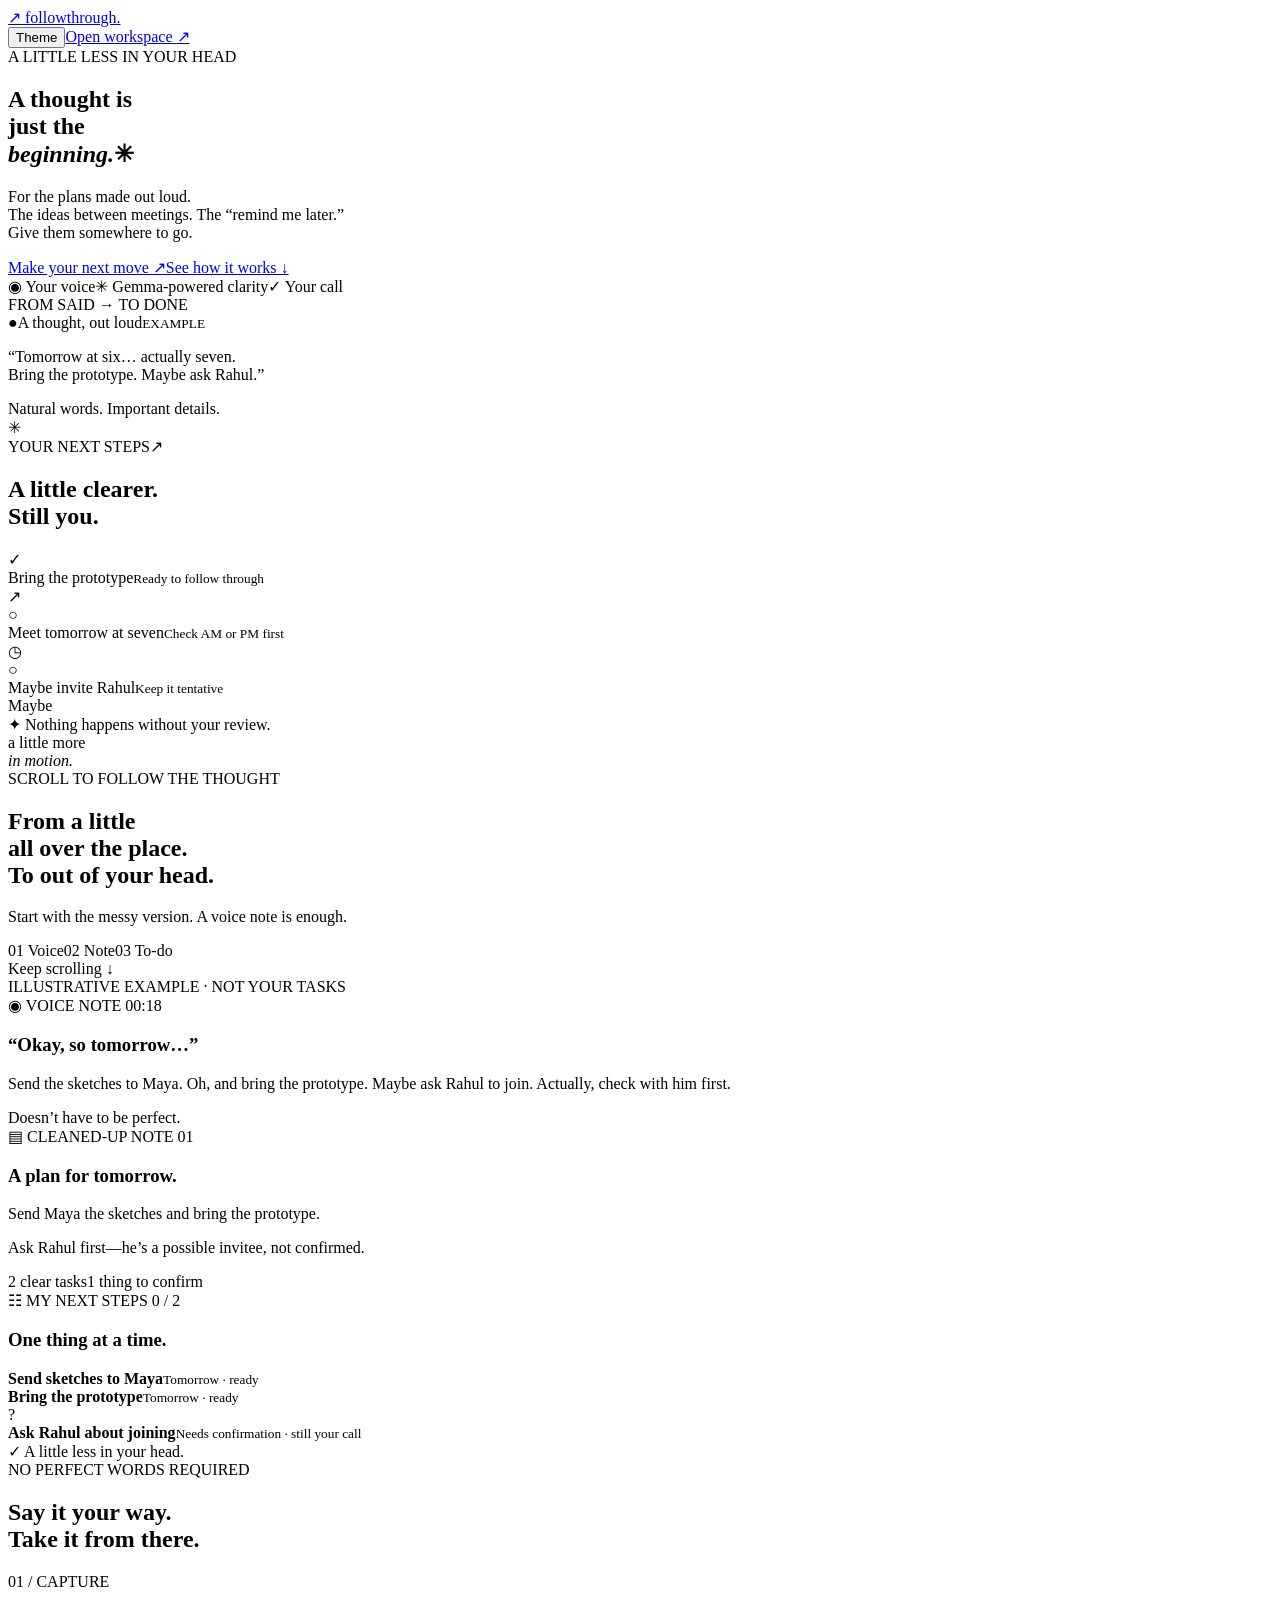
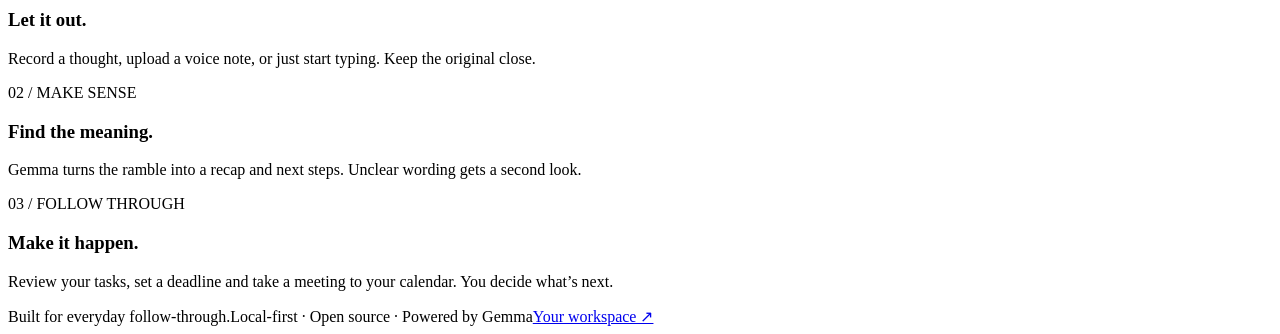
==== static/welcome.html @ 76ca860e "Build FollowThrough voice-to-action workspace with Gemma model picker" ====
<!doctype html>
<html lang="en">
  <head>
    <meta charset="UTF-8" />
    <meta name="viewport" content="width=device-width,initial-scale=1" />
    <title>FollowThrough — A thought is just the beginning.</title>
    <meta
      name="description"
      content="Turn voice notes and everyday conversations into next steps you can actually follow through on."
    />
    <script src="/theme.js"></script>
    <script src="/scroll-story.js" defer></script>
    <link rel="stylesheet" href="/style.css" />
  </head>
  <body class="welcome-page">
    <div class="welcome-shell">
      <nav class="welcome-nav" aria-label="Welcome navigation">
        <a class="brand" href="/welcome.html"
          ><span class="brandmark">↗</span> followthrough<span class="branddot"
            >.</span
          ></a
        >
        <div>
          <button class="theme-toggle" data-theme-toggle>Theme</button
          ><a class="welcome-login" href="/">Open workspace <span>↗</span></a>
        </div>
      </nav>
      <section class="welcome-hero">
        <div class="welcome-copy">
          <div class="welcome-kicker">
            <span></span> A LITTLE LESS IN YOUR HEAD
          </div>
          <h1>
            A thought is<br />just the<br /><em>beginning.</em
            ><span class="hero-star" aria-hidden="true">✳</span>
          </h1>
          <p>
            For the plans made out loud.<br />The ideas between meetings. The
            “remind me later.”<br />Give them somewhere to go.
          </p>
          <div class="hero-buttons">
            <a href="/" class="welcome-cta"
              >Make your next move <span>↗</span></a
            ><a href="#how-it-works" class="welcome-secondary"
              >See how it works ↓</a
            >
          </div>
          <div class="welcome-proof">
            <span>◉ Your voice</span><span>✳ Gemma-powered clarity</span
            ><span>✓ Your call</span>
          </div>
        </div>
        <div
          class="welcome-art"
          aria-label="Illustrative example of a voice note becoming reviewable tasks"
        >
          <div class="dot-field" aria-hidden="true">
            <i
              style="
                --size: 5px;
                --x: 0%;
                --y: 0%;
                --duration: 8s;
                --delay: -0s;
              "
            ></i
            ><i
              style="
                --size: 9px;
                --x: 37%;
                --y: 23%;
                --duration: 9s;
                --delay: -1s;
              "
            ></i
            ><i
              style="
                --size: 15px;
                --x: 74%;
                --y: 46%;
                --duration: 10s;
                --delay: -2s;
              "
            ></i
            ><i
              style="
                --size: 26px;
                --x: 15%;
                --y: 69%;
                --duration: 11s;
                --delay: -3s;
              "
            ></i
            ><i
              style="
                --size: 7px;
                --x: 52%;
                --y: 92%;
                --duration: 12s;
                --delay: -4s;
              "
            ></i
            ><i
              style="
                --size: 36px;
                --x: 89%;
                --y: 17%;
                --duration: 13s;
                --delay: -5s;
              "
            ></i
            ><i
              style="
                --size: 5px;
                --x: 30%;
                --y: 40%;
                --duration: 14s;
                --delay: -6s;
              "
            ></i
            ><i
              style="
                --size: 9px;
                --x: 67%;
                --y: 63%;
                --duration: 8s;
                --delay: -7s;
              "
            ></i
            ><i
              style="
                --size: 15px;
                --x: 8%;
                --y: 86%;
                --duration: 9s;
                --delay: -8s;
              "
            ></i
            ><i
              style="
                --size: 26px;
                --x: 45%;
                --y: 11%;
                --duration: 10s;
                --delay: -0s;
              "
            ></i
            ><i
              style="
                --size: 7px;
                --x: 82%;
                --y: 34%;
                --duration: 11s;
                --delay: -1s;
              "
            ></i
            ><i
              style="
                --size: 36px;
                --x: 23%;
                --y: 57%;
                --duration: 12s;
                --delay: -2s;
              "
            ></i
            ><i
              style="
                --size: 5px;
                --x: 60%;
                --y: 80%;
                --duration: 13s;
                --delay: -3s;
              "
            ></i
            ><i
              style="
                --size: 9px;
                --x: 1%;
                --y: 5%;
                --duration: 14s;
                --delay: -4s;
              "
            ></i
            ><i
              style="
                --size: 15px;
                --x: 38%;
                --y: 28%;
                --duration: 8s;
                --delay: -5s;
              "
            ></i
            ><i
              style="
                --size: 26px;
                --x: 75%;
                --y: 51%;
                --duration: 9s;
                --delay: -6s;
              "
            ></i
            ><i
              style="
                --size: 7px;
                --x: 16%;
                --y: 74%;
                --duration: 10s;
                --delay: -7s;
              "
            ></i
            ><i
              style="
                --size: 36px;
                --x: 53%;
                --y: 97%;
                --duration: 11s;
                --delay: -8s;
              "
            ></i
            ><i
              style="
                --size: 5px;
                --x: 90%;
                --y: 22%;
                --duration: 12s;
                --delay: -0s;
              "
            ></i
            ><i
              style="
                --size: 9px;
                --x: 31%;
                --y: 45%;
                --duration: 13s;
                --delay: -1s;
              "
            ></i
            ><i
              style="
                --size: 15px;
                --x: 68%;
                --y: 68%;
                --duration: 14s;
                --delay: -2s;
              "
            ></i
            ><i
              style="
                --size: 26px;
                --x: 9%;
                --y: 91%;
                --duration: 8s;
                --delay: -3s;
              "
            ></i
            ><i
              style="
                --size: 7px;
                --x: 46%;
                --y: 16%;
                --duration: 9s;
                --delay: -4s;
              "
            ></i
            ><i
              style="
                --size: 36px;
                --x: 83%;
                --y: 39%;
                --duration: 10s;
                --delay: -5s;
              "
            ></i>
          </div>
          <div class="art-grid" aria-hidden="true"></div>
          <div class="art-halo" aria-hidden="true"></div>
          <span class="art-caption">FROM SAID → TO DONE</span>
          <div class="voice-slip">
            <div class="slip-top">
              <span class="voice-dot">●</span><span>A thought, out loud</span
              ><small>EXAMPLE</small>
            </div>
            <div class="cover-wave" aria-hidden="true">
              <i></i><i></i><i></i><i></i><i></i><i></i><i></i><i></i><i></i
              ><i></i><i></i><i></i><i></i><i></i><i></i><i></i><i></i><i></i
              ><i></i><i></i><i></i><i></i><i></i><i></i>
            </div>
            <p>
              “Tomorrow at six… actually seven.<br />Bring the prototype. Maybe
              ask Rahul.”
            </p>
            <span class="slip-foot">Natural words. Important details.</span>
          </div>
          <div class="transform-spark" aria-hidden="true">✳</div>
          <div class="plan-slip">
            <div class="plan-slip-head">
              <span>YOUR NEXT STEPS</span><span>↗</span>
            </div>
            <h2>A little clearer.<br />Still you.</h2>
            <div class="cover-task">
              <span class="cover-check">✓</span>
              <div>
                Bring the prototype<small>Ready to follow through</small>
              </div>
              <span>↗</span>
            </div>
            <div class="cover-task">
              <span class="cover-check hollow">○</span>
              <div>
                Meet tomorrow at seven<small class="cover-amber"
                  >Check AM or PM first</small
                >
              </div>
              <span>◷</span>
            </div>
            <div class="cover-task">
              <span class="cover-check hollow">○</span>
              <div>Maybe invite Rahul<small>Keep it tentative</small></div>
              <span class="cover-maybe">Maybe</span>
            </div>
            <div class="plan-slip-foot">
              <span>✦</span> Nothing happens without your review.
            </div>
          </div>
          <span class="orbit-note">a little more<br /><em>in motion.</em></span>
        </div>
      </section>
      <section
        id="how-it-works"
        class="scroll-story"
        aria-label="From voice note to completed tasks"
      >
        <div class="story-sticky">
          <div class="story-copy">
            <div class="welcome-kicker">SCROLL TO FOLLOW THE THOUGHT</div>
            <h2>
              From a little<br />all over the place.<br /><span
                id="storyHeadline"
                >To out of your head.</span
              >
            </h2>
            <p id="storyDescription">
              Start with the messy version. A voice note is enough.
            </p>
            <div class="story-stages">
              <span data-story-label="0" class="active">01 Voice</span
              ><span data-story-label="1">02 Note</span
              ><span data-story-label="2">03 To-do</span>
            </div>
            <div class="story-track"><i id="storyProgress"></i></div>
            <span class="story-scroll-hint">Keep scrolling ↓</span>
          </div>
          <div class="story-scene">
            <span class="story-example"
              >ILLUSTRATIVE EXAMPLE · NOT YOUR TASKS</span
            >
            <div class="story-paper" id="storyPaper">
              <div class="story-panel" data-story-panel="0">
                <div class="story-document-label">
                  ◉ VOICE NOTE <span>00:18</span>
                </div>
                <div class="story-audio-bars" aria-hidden="true">
                  <i></i><i></i><i></i><i></i><i></i><i></i><i></i><i></i><i></i
                  ><i></i><i></i><i></i><i></i><i></i><i></i><i></i><i></i
                  ><i></i><i></i><i></i><i></i><i></i><i></i><i></i><i></i
                  ><i></i><i></i><i></i>
                </div>
                <h3>“Okay, so tomorrow…”</h3>
                <p class="story-transcript">
                  Send the sketches to Maya. Oh, and bring the prototype. Maybe
                  ask Rahul to join. Actually, check with him first.
                </p>
                <div class="story-handwritten">Doesn’t have to be perfect.</div>
              </div>
              <div class="story-panel" data-story-panel="1" aria-hidden="true">
                <div class="story-document-label">
                  ▤ CLEANED-UP NOTE <span>01</span>
                </div>
                <h3>A plan for tomorrow.</h3>
                <p>Send Maya the sketches and bring the prototype.</p>
                <div class="story-note-rule"></div>
                <p class="story-note-highlight">
                  Ask Rahul first—he’s a possible invitee, not confirmed.
                </p>
                <div class="story-note-tags">
                  <span>2 clear tasks</span><span>1 thing to confirm</span>
                </div>
              </div>
              <div class="story-panel" data-story-panel="2" aria-hidden="true">
                <div class="story-document-label">
                  ☷ MY NEXT STEPS <span id="storyDoneCount">0 / 2</span>
                </div>
                <h3>One thing at a time.</h3>
                <div class="story-todo" data-story-task="0">
                  <span class="story-box"></span>
                  <div>
                    <strong>Send sketches to Maya</strong
                    ><small>Tomorrow · ready</small>
                  </div>
                </div>
                <div class="story-todo" data-story-task="1">
                  <span class="story-box"></span>
                  <div>
                    <strong>Bring the prototype</strong
                    ><small>Tomorrow · ready</small>
                  </div>
                </div>
                <div class="story-todo tentative">
                  <span class="story-box">?</span>
                  <div>
                    <strong>Ask Rahul about joining</strong
                    ><small>Needs confirmation · still your call</small>
                  </div>
                </div>
                <div id="storyFinish" class="story-finish">
                  ✓ A little less in your head.
                </div>
              </div>
            </div>
            <span class="story-paper-back" aria-hidden="true"></span>
          </div>
        </div>
      </section>
      <section class="welcome-steps">
        <div class="steps-intro">
          <span class="eyebrow">NO PERFECT WORDS REQUIRED</span>
          <h2>Say it your way.<br />Take it from there.</h2>
        </div>
        <article>
          <span>01 / CAPTURE</span>
          <h3>Let it out.</h3>
          <p>
            Record a thought, upload a voice note, or just start typing. Keep
            the original close.
          </p>
        </article>
        <article>
          <span>02 / MAKE SENSE</span>
          <h3>Find the meaning.</h3>
          <p>
            Gemma turns the ramble into a recap and next steps. Unclear wording
            gets a second look.
          </p>
        </article>
        <article>
          <span>03 / FOLLOW THROUGH</span>
          <h3>Make it happen.</h3>
          <p>
            Review your tasks, set a deadline and take a meeting to your
            calendar. You decide what’s next.
          </p>
        </article>
      </section>
      <footer class="welcome-footer">
        <span>Built for everyday follow-through.</span
        ><span>Local-first · Open source · Powered by Gemma</span
        ><a href="/">Your workspace ↗</a>
      </footer>
    </div>
  </body>
</html>
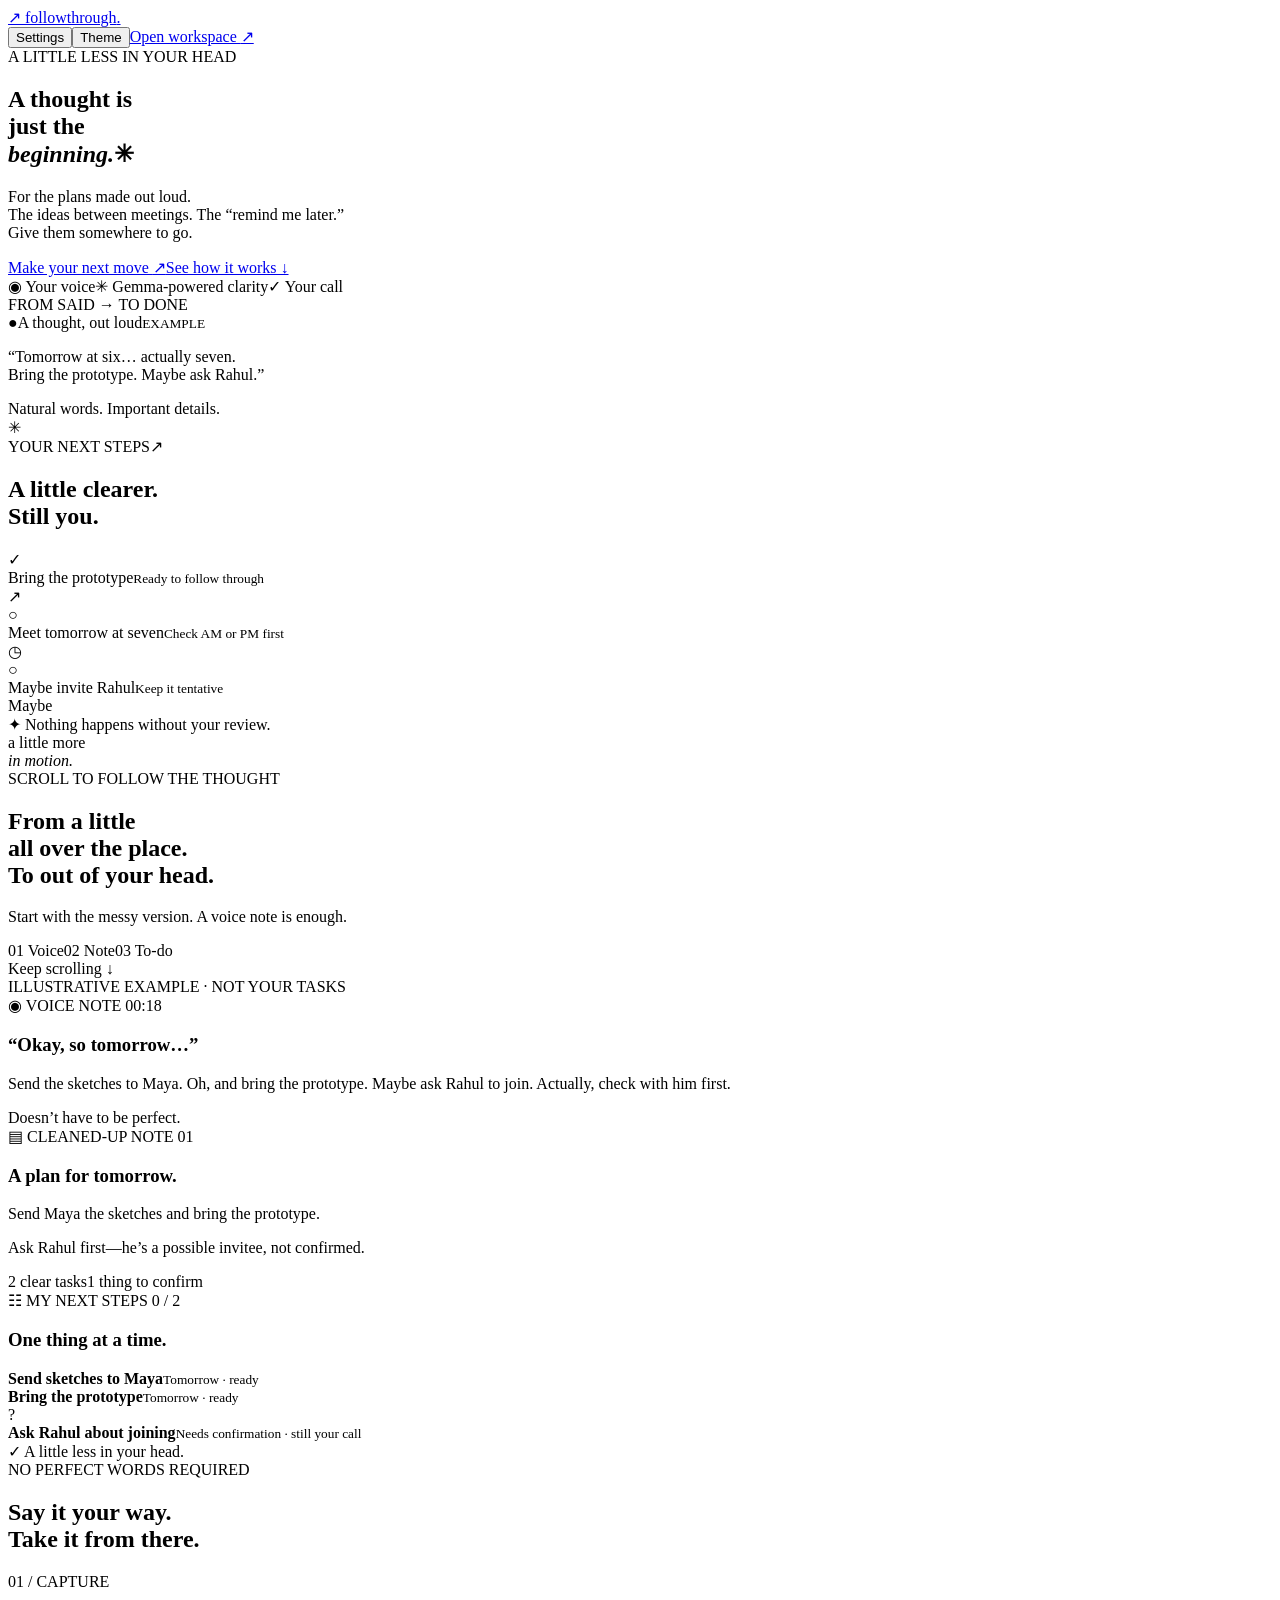
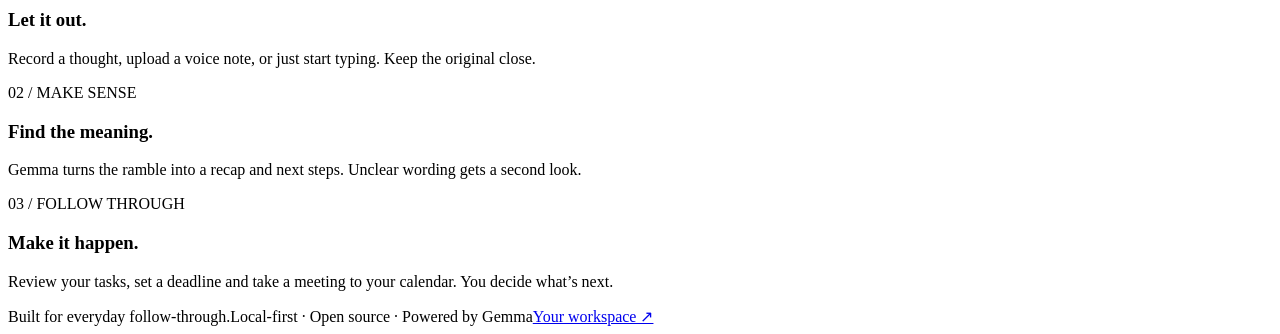
==== commit 5aeb932c: "Add selectable neon palettes and guard Gemma model readiness" ====
--- a/static/welcome.html
+++ b/static/welcome.html
@@ -11,6 +11,7 @@
     <script src="/theme.js"></script>
     <script src="/scroll-story.js" defer></script>
     <link rel="stylesheet" href="/style.css" />
+    <link rel="stylesheet" href="/palettes.css" />
   </head>
   <body class="welcome-page">
     <div class="welcome-shell">
@@ -21,7 +22,8 @@
           ></a
         >
         <div>
-          <button class="theme-toggle" data-theme-toggle>Theme</button
+          <button data-open-appearance class="theme-toggle">Settings</button
+          ><button class="theme-toggle" data-theme-toggle>Theme</button
           ><a class="welcome-login" href="/">Open workspace <span>↗</span></a>
         </div>
       </nav>
